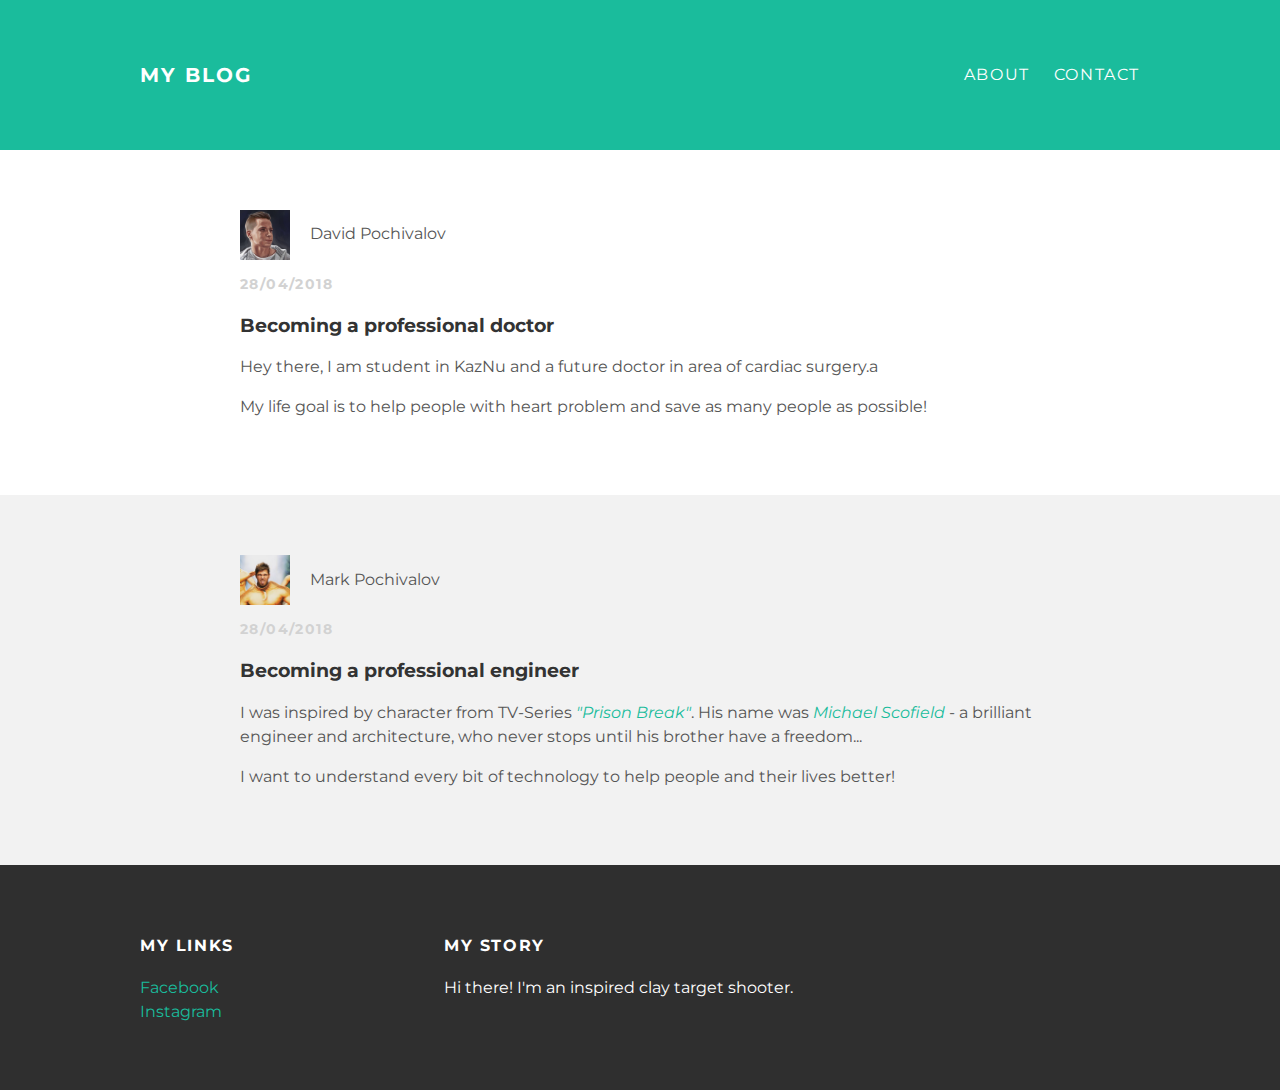
==== index.html @ 760e882a "Add files via upload" ====
<!DOCTYPE html>
<html lang="en" dir="ltr">
  <head>
    <title>My blog</title>
    <link rel="stylesheet" type="text/css" href="style.css">
  </head>
  <body>
    <div id="header">
      <div class="container">
        <a id="header-title" href="index.html">My Blog</a>
        <ul id="header-nav">
          <li><a href="about.html">About</a></li>
          <li><a href="mailto: 'pochivalov.mark@gmail.com'">Contact</a></li>
        </ul>
      </div>
    </div>
    <div id="content">
      <div class="post-container">
        <div class="post">
          <div class="post-author">
            <img src="david.png">
            <span>David Pochivalov</span>
          </div>
          <p class="post-date">28/04/2018</p>
          <h3 class="post-title">Becoming a professional doctor</h3>
          <div class="post-content">
            <p> Hey there, I am student in KazNu and a future doctor in area of cardiac surgery.a</p>
            <p> My life goal is to help people with heart problem and save as many people as possible!</p>
          </div>
        </div>
      </div>
      <div class="post-container">
        <div class="post">
          <div class="post-author">
            <img src="me.png">
            <span>Mark Pochivalov</span>
          </div>
          <p class="post-date">28/04/2018</p>
          <h3 class="post-title">Becoming a professional engineer</h3>
          <div class="post-content">
            <p> I was inspired by character from TV-Series <em><a href="https://www.imdb.com/title/tt0455275/">"Prison Break"</a></em>.
              His name was <em><a href="https://en.wikipedia.org/wiki/Michael_Scofield">Michael Scofield</a></em> - a brilliant engineer and architecture,
              who never stops until his brother have a freedom...</p>
            <p> I want to understand every bit of technology to help people and their lives better! </p>
          </div>
        </div>
      </div>
    </div>
    <div id="footer">
      <div class="container">
        <div class="container">
          <div class="column">
            <h4>My Links</h4>
            <p>
              <a href="https://www.facebook.com/mark.pochivalov.1">Facebook</a>
              <br>
              <a href="https://www.instagram.com/mark_pcv/">Instagram</a>
            </p>
          </div>
          <div class="column">
            <h4>My Story</h4>
            <p>Hi there! I'm an inspired clay target shooter.</p>
          </div>
        </div>
      </div>
    </div>
  </body>
</html>
---- style.css ----
@import url(http://fonts.googleapis.com/css?family=Montserrat:400,700);

body{
  color: #555;
  margin: 0;
  font-family: 'Montserrat', sans-serif;
}
/* Styling Header */
#header{
  background-color: #1abc9c;
  height: 150px;
  line-height: 150px;
}

#header-title{
  display: block;
  float: left;
  font-size: 20px;
  font-weight: bold;
}

#header-nav{
  display: block;
  float: right;
  margin-top: 0px;
}

#header-nav li{
  display: inline;
  padding-left: 20px;
}

.container{
  max-width: 1000px;
  margin: 0 auto;
}

#header a{
  color: white;
  text-decoration: none;
  text-transform: uppercase;
  letter-spacing: 0.1em;
}

#header a:hover{
  color: #222;
}

/* Styling Footer */
#footer{
  background: #2f2f2f;
  padding: 50px 0;
}

.column{
  min-width: 300px;
  display: inline-block;
  vertical-align: top;
}

#footer h4{
  color: white;
  text-transform: uppercase;
  letter-spacing: 0.1em;
}
#footer p{
  color: white;
}
a{
  color: #1abc9c;
  text-decoration: none;
}
a:hover{
  color: #F6A623;
}

/* Styling Content */
.post, .about{
  max-width: 800px;
  margin: 0 auto;
  padding: 60px 0;
}
.post-author img{
  width: 50px;
  height: 50px;
  vertical-align: middle;
}
.post-author span{
  margin-left: 16px;
}
.post-date{
  color: #D2D2D2;
  font-size: 14px;
  font-weight: bold;
  text-transform: uppercase;
  letter-spacing: 0.1em;
}
h1, h2, h3, h4 {
  color: #333;
}
p{
  line-height: 1.5;
}

/* Get Mimo Challenges */
.about{
  text-align: center;
}

.post-author, .about-author img{
  border-radius: 50%;
}

.post-container:nth-child(even){
  background-color: #f2f2f2;
}
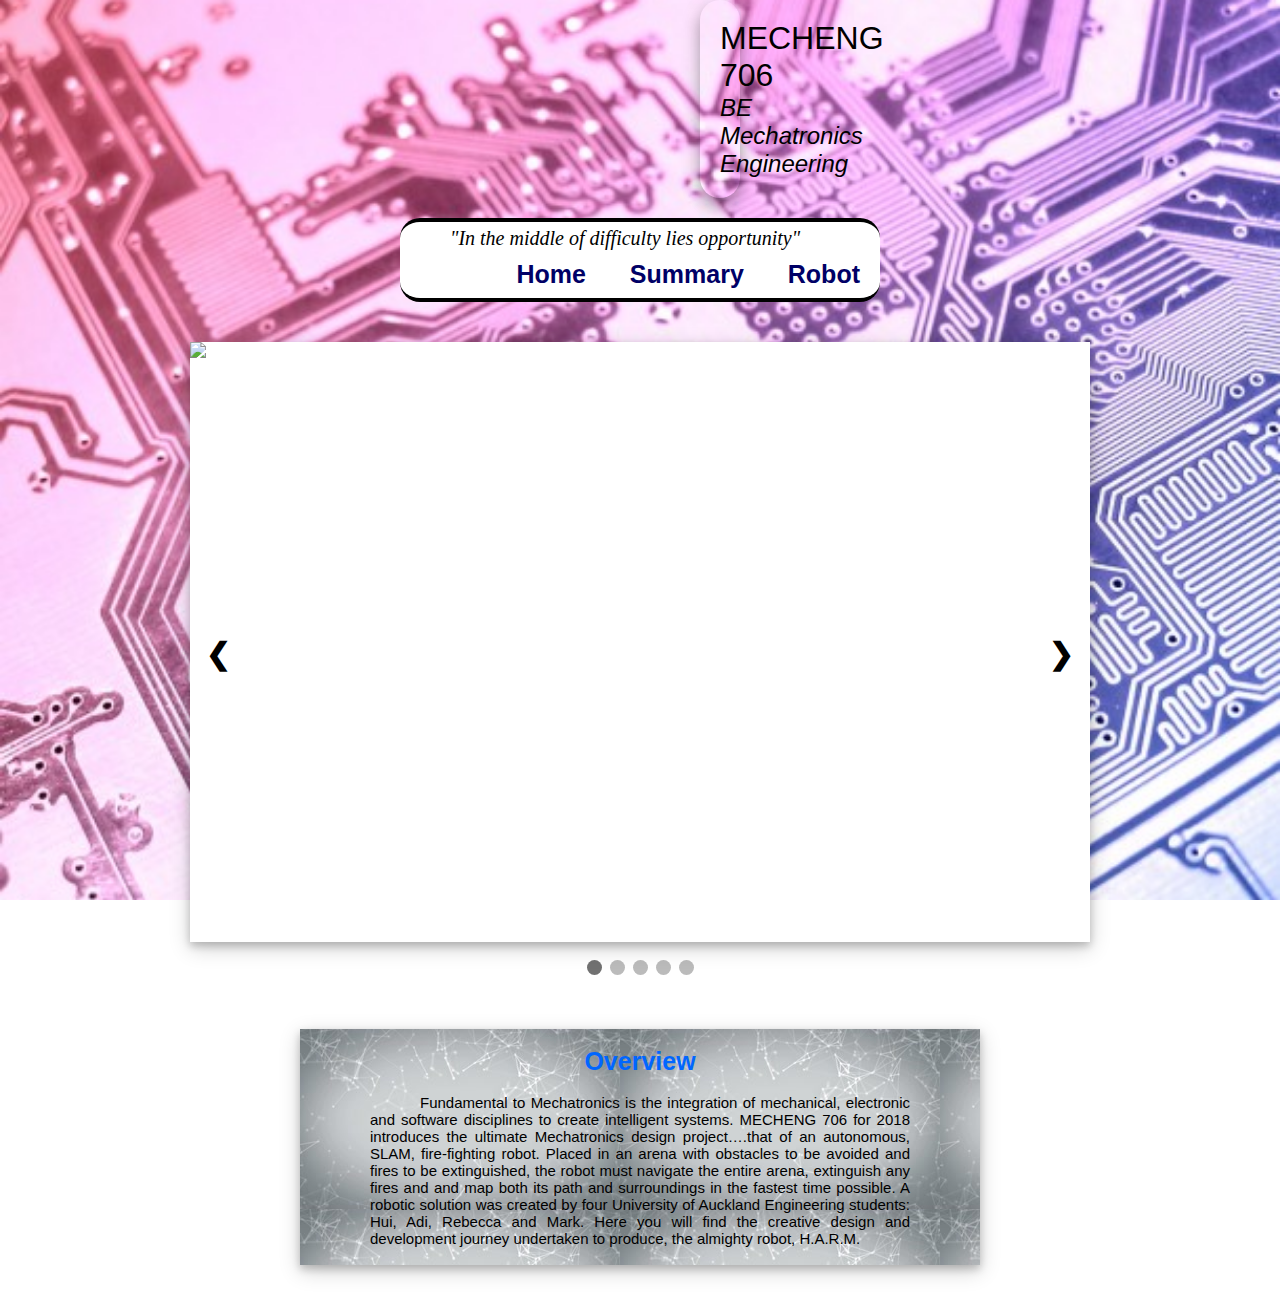
==== commit 0551d2d6: "Add files via upload" ====
--- a/index.html
+++ b/index.html
@@ -1,68 +1,114 @@
-<!DOCTYPE html>
-<html lang="en" dir="ltr">
-  <head>
-    <title>My blog</title>
-    <link rel="stylesheet" type="text/css" href="style.css">
-  </head>
-  <body>
-    <div id="header">
-      <div class="container">
-        <a id="header-title" href="index.html">My Blog</a>
-        <ul id="header-nav">
-          <li><a href="about.html">About</a></li>
-          <li><a href="mailto: 'pochivalov.mark@gmail.com'">Contact</a></li>
-        </ul>
-      </div>
-    </div>
-    <div id="content">
-      <div class="post-container">
-        <div class="post">
-          <div class="post-author">
-            <img src="david.png">
-            <span>David Pochivalov</span>
-          </div>
-          <p class="post-date">28/04/2018</p>
-          <h3 class="post-title">Becoming a professional doctor</h3>
-          <div class="post-content">
-            <p> Hey there, I am student in KazNu and a future doctor in area of cardiac surgery.a</p>
-            <p> My life goal is to help people with heart problem and save as many people as possible!</p>
-          </div>
-        </div>
-      </div>
-      <div class="post-container">
-        <div class="post">
-          <div class="post-author">
-            <img src="me.png">
-            <span>Mark Pochivalov</span>
-          </div>
-          <p class="post-date">28/04/2018</p>
-          <h3 class="post-title">Becoming a professional engineer</h3>
-          <div class="post-content">
-            <p> I was inspired by character from TV-Series <em><a href="https://www.imdb.com/title/tt0455275/">"Prison Break"</a></em>.
-              His name was <em><a href="https://en.wikipedia.org/wiki/Michael_Scofield">Michael Scofield</a></em> - a brilliant engineer and architecture,
-              who never stops until his brother have a freedom...</p>
-            <p> I want to understand every bit of technology to help people and their lives better! </p>
-          </div>
-        </div>
-      </div>
-    </div>
-    <div id="footer">
-      <div class="container">
-        <div class="container">
-          <div class="column">
-            <h4>My Links</h4>
-            <p>
-              <a href="https://www.facebook.com/mark.pochivalov.1">Facebook</a>
-              <br>
-              <a href="https://www.instagram.com/mark_pcv/">Instagram</a>
-            </p>
-          </div>
-          <div class="column">
-            <h4>My Story</h4>
-            <p>Hi there! I'm an inspired clay target shooter.</p>
-          </div>
-        </div>
-      </div>
-    </div>
-  </body>
-</html>
+<!DOCTYPE html>
+<html lang="en" dir="ltr">
+  <head>
+    <link rel="stylesheet" type="text/css" href="style.css">
+	<link rel="shortcut icon" href="robotic.png" />
+    <title>H.A.R.M.</title>
+  </head>
+  <body>
+    <div class ="header">
+      <p id="title">MECHENG 706</p>
+      <p id="degree">BE Mechatronics Engineering</p>
+    </div>
+    <div class="topnav">
+      <p style="font-family: 'times new roman';font-size: 20px; font-style: italic; float: left; padding: 5px 20px 5px 50px" > "In the middle of difficulty lies opportunity"</p>
+      <ul>
+      <li><a href="index.html" title="Home Webpage"> Home </a></li>
+	  <li><a href="summary.html" title="Design Summary"> Summary </a></li>
+      <li><a href="robot.html" title="Robot Features and Demos"> Robot </a></li>
+    </ul>
+    </div>
+
+    <!-- SLideshow Container -->
+    <div class="slideshow">
+      <!-- Full-width images with number and caption text -->
+      <div class="mySlides fade">
+        <img src="./group/team.jpg" style="width:100%; position: absolute;  ">
+        <div class="text">Group 19: Team photo</div>
+      </div>
+
+      <div class="mySlides fade">
+        <img src="./group/img2.jpg" style="width: 100%; position: absolute; ">
+        <div class="text">Rebecca Chan<br><p style="font-family:'Arial';font-size: 80%;font-style: italic" > ID: 660864287 </p></div>
+      </div>
+
+      <div class="mySlides fade">
+        <img src="./group/img3.jpg" style="width: 100%; position: absolute; ">
+        <div class="text">Hui Jiang<p style="font-family:'Arial';font-size: 80%;font-style: italic" > ID: 9298771 </p></div>
+      </div>
+
+      <div class="mySlides fade">
+        <img src="./group/img4.jpg" style="width: 100%; position: absolute; ">
+        <div class="text">Adithiyia Pragasm<p style="font-family:'Arial';font-size: 80%;font-style: italic" > ID: 679734466 </p></div>
+      </div>
+
+      <div class="mySlides fade">
+          <img src="./group/img5.jpg" style="width: 100%; position: absolute; ">
+        <div class="text">Mark Pochivalov<p style="font-family:'Arial';font-size: 80%;font-style: italic" > ID: 298928398  </p></div>
+      </div>
+
+      <!-- Next and previous buttons -->
+      <a class="prev" onclick="plusSlides(-1)">&#10094;</a>
+      <a class="next" onclick="plusSlides(1)">&#10095;</a>
+    </div>
+    <br>
+    <!-- The dots/circles -->
+    <div style="text-align:center">
+      <span class="dot" onclick="currentSlide(1)"></span>
+      <span class="dot" onclick="currentSlide(2)"></span>
+      <span class="dot" onclick="currentSlide(3)"></span>
+      <span class="dot" onclick="currentSlide(4)"></span>
+      <span class="dot" onclick="currentSlide(5)"></span>
+    </div>
+
+    <!-- Design Sumarry -->
+    <div class="summary">
+		<br>
+      <h1 class = "summary_header"> Overview </h1>
+      <br>
+
+      <p class = "summary_content"> Fundamental to Mechatronics is the integration of mechanical, electronic and software disciplines to create intelligent systems.
+
+									MECHENG 706 for 2018 introduces the ultimate Mechatronics design project….that of an autonomous, SLAM, fire-fighting robot.
+									Placed in an arena with obstacles to be avoided and fires to be extinguished, the robot must navigate the entire arena, extinguish any fires and and map both its path and surroundings in the fastest time possible.
+
+									A robotic solution was created by four University of Auckland Engineering students: Hui, Adi, Rebecca and Mark.
+
+									Here you will find the creative design and development journey undertaken to produce, the almighty robot, H.A.R.M.
+
+      </p>
+	  <br>
+    </div>
+
+
+<script>
+    var slideIndex = 1;
+    showSlides(slideIndex);
+
+    function plusSlides(n) {
+      showSlides(slideIndex += n);
+    }
+
+    function currentSlide(n) {
+      showSlides(slideIndex = n);
+    }
+
+    function showSlides(n) {
+      var i;
+      var slides = document.getElementsByClassName("mySlides");
+      var dots = document.getElementsByClassName("dot");
+      if (n > slides.length) {slideIndex = 1}
+      if (n < 1) {slideIndex = slides.length}
+      for (i = 0; i < slides.length; i++) {
+          slides[i].style.display = "none";
+      }
+      for (i = 0; i < dots.length; i++) {
+          dots[i].className = dots[i].className.replace(" active", "");
+      }
+      slides[slideIndex-1].style.display = "block";
+      dots[slideIndex-1].className += " active";
+    }
+</script>
+
+  </body>
+</html>
--- a/style.css
+++ b/style.css
@@ -1,116 +1,319 @@
-@import url(http://fonts.googleapis.com/css?family=Montserrat:400,700);
-
-body{
-  color: #555;
-  margin: 0;
-  font-family: 'Montserrat', sans-serif;
-}
-/* Styling Header */
-#header{
-  background-color: #1abc9c;
-  height: 150px;
-  line-height: 150px;
-}
-
-#header-title{
-  display: block;
-  float: left;
-  font-size: 20px;
-  font-weight: bold;
-}
-
-#header-nav{
-  display: block;
-  float: right;
-  margin-top: 0px;
-}
-
-#header-nav li{
-  display: inline;
-  padding-left: 20px;
-}
-
-.container{
-  max-width: 1000px;
-  margin: 0 auto;
-}
-
-#header a{
-  color: white;
-  text-decoration: none;
-  text-transform: uppercase;
-  letter-spacing: 0.1em;
-}
-
-#header a:hover{
-  color: #222;
-}
-
-/* Styling Footer */
-#footer{
-  background: #2f2f2f;
-  padding: 50px 0;
-}
-
-.column{
-  min-width: 300px;
-  display: inline-block;
-  vertical-align: top;
-}
-
-#footer h4{
-  color: white;
-  text-transform: uppercase;
-  letter-spacing: 0.1em;
-}
-#footer p{
-  color: white;
-}
-a{
-  color: #1abc9c;
-  text-decoration: none;
-}
-a:hover{
-  color: #F6A623;
-}
-
-/* Styling Content */
-.post, .about{
-  max-width: 800px;
-  margin: 0 auto;
-  padding: 60px 0;
-}
-.post-author img{
-  width: 50px;
-  height: 50px;
-  vertical-align: middle;
-}
-.post-author span{
-  margin-left: 16px;
-}
-.post-date{
-  color: #D2D2D2;
-  font-size: 14px;
-  font-weight: bold;
-  text-transform: uppercase;
-  letter-spacing: 0.1em;
-}
-h1, h2, h3, h4 {
-  color: #333;
-}
-p{
-  line-height: 1.5;
-}
-
-/* Get Mimo Challenges */
-.about{
-  text-align: center;
-}
-
-.post-author, .about-author img{
-  border-radius: 50%;
-}
-
-.post-container:nth-child(even){
-  background-color: #f2f2f2;
-}
+@import url(http://fonts.googleapis.com/css?family=Montserrat:400,700);
+
+*
+{
+  margin: 0;
+  padding: 0;
+}
+
+body{
+  background-image: url(Trace.jpg);
+  background-size: cover;
+  background-position: center;
+  background-attachment: fixed;
+  font-size: 100%;
+}
+
+.header {
+	box-shadow: 0 10px 14px 0 rgba(0, 0, 0, 0.2), 0 6px 20px 0 rgba(0, 0, 0, 0.19);
+    background-color: ;
+    margin-right: 700px;
+    margin-left: 700px;
+    padding: 20px;
+    text-align: center;
+	border-radius: 50px;
+}
+.header #title{
+  font-style: ;
+  font-family: "Arial Black", Gadget, sans-serif;
+  font-size: 2em;
+}
+
+.header #degree{
+  font-style: italic;
+  font-family: Arial, Helvetica, sans-serif;
+  font-size: 1.5em;
+}
+
+.topnav{
+  overflow: hidden;
+  background-color: white;
+  margin-top: 20px;
+  margin-right: 400px;
+  margin-left: 400px;
+  border-bottom: 4px solid black;
+  border-top: 4px solid black;
+  border-radius: 20px;
+}
+
+.topnav ul{
+  float:right;
+  list-style: none;
+}
+.topnav li{
+    display: inline-block;
+}
+.topnav a{
+  float: right;
+  display: block;
+  text-align: center;
+  transition: 0.6s ease;
+}
+
+.topnav a:link, a:visited{
+  color: #000066;
+  text-decoration: none;
+  font-weight:bold;
+  padding: 5px 20px;
+  font-family: "Arial", sans-serif;
+  font-size: 25px;
+  text-align: center;
+}
+.topnav a:hover, a:active{
+  background-color: #EE9A00;
+  border-radius: 20px;
+  color:white;
+}
+
+* {box-sizing:border-box}
+
+/* Slideshow container */
+.slideshow {
+  position: relative;
+  margin: auto;
+  margin-top: 40px;
+  max-width: 900px;
+  height: 600px;
+  background-color: white;
+  box-shadow: 0 4px 8px 0 rgba(0, 0, 0, 0.2), 0 6px 20px 0 rgba(0, 0, 0, 0.19);
+}
+
+/* Hide the images by default */
+.mySlides {
+    display: none;
+}
+
+/* Next & previous buttons */
+.prev, .next {
+  cursor: pointer;
+  position: absolute;
+  top: 50%;
+  width: auto;
+  margin-top: -22px;
+  padding: 16px;
+  color: black;
+  font-weight: bold;
+  font-size: 30px;
+  transition: 0.6s ease;
+  border-radius: 0 3px 3px 0;
+}
+
+/* Position the "next button" to the right */
+.next {
+  right: 0;
+  border-radius: 3px 0 0 3px;
+}
+
+/* On hover, add a black background color with a little bit see-through */
+.prev:hover, .next:hover {
+  background-color: rgba(0,0,0,0.8);
+  color: white;
+}
+
+/* Caption text */
+.text {
+  color: white;
+  font-family: Arial, Helvetica, sans-serif;
+  font-size: 25px;
+  padding: 8px 12px;
+  position: absolute;
+  top: 8px;
+  width: 100%;
+  text-align: center;
+}
+
+/* Caption text */
+.text1 {
+  color: black;
+  font-family: Arial, Helvetica, sans-serif;
+  font-size: 25px;
+  padding: 8px 12px;
+  position: absolute;
+  bottom: : 8px;
+  width: 100%;
+  text-align: center;
+}
+
+/* The dots/bullets/indicators */
+.dot {
+  cursor: pointer;
+  height: 15px;
+  width: 15px;
+  margin: 0 2px;
+  background-color: #bbb;
+  border-radius: 50%;
+  display: inline-block;
+  transition: background-color 0.6s ease;
+}
+
+.active, .dot:hover {
+  background-color: #717171;
+}
+
+/* Fading animation */
+.fade {
+  -webkit-animation-name: fade;
+  -webkit-animation-duration: 1.5s;
+  animation-name: fade;
+  animation-duration: 1.5s;
+}
+
+@-webkit-keyframes fade {
+  from {opacity: .4}
+  to {opacity: 1}
+}
+
+@keyframes fade {
+  from {opacity: .4}
+  to {opacity: 1}
+}
+
+/* Summary Styles */
+.summary{
+	background-image: url(textBack.jpg);
+   background-color: white;
+  overflow: hidden;
+  margin-right: 300px;
+  margin-left: 300px;
+  position: relative;
+  margin-top: 50px;
+  margin-bottom: 50px;
+  box-shadow: 0 4px 8px 0 rgba(0, 0, 0, 0.2), 0 6px 20px 0 rgba(0, 0, 0, 0.19);
+  font-family: Arial, Helvetica, sans-serif;
+}
+
+.summary_header{
+  text-align: center;
+  font-weight: bold;
+  font-size: 25px;
+  color: #0066ff;
+}
+
+.summary_subheader{
+
+	padding-left: 120px;
+  text-align: left;
+  font-weight: bold;
+  font-size: 30px;
+  color: #9933ff
+
+}
+
+.list{
+  text-align: left;
+  font-weight: bold;
+  font-size: 17px;
+  color: #ff33cc
+}
+
+.summary_content{
+
+  text-align: left;
+  padding: 0px 50px 0px 50px;
+  font-size: 15px;
+  display: block;
+  margin-left: 20px;
+  margin-right: 20px;
+}
+
+.summary p{
+  text-indent: 50px;
+  text-align: justify;
+}
+
+
+.img_container{
+	overflow:hidden;
+	position:relative;
+	display:inline-block;
+	border: 2px solid black;
+	border-radius: 100px;
+}
+.overlay {
+  position: absolute;
+  top: 0;
+  bottom: 0;
+  left: 0;
+  right: 0;
+  height: 100%;
+  width: 100%;
+  opacity: 0;
+  overflow:hidden;
+  transition: .5s ease;
+  background-color: white;
+  -webkit-transform:scale(0);
+  transition: .5s ease;
+}
+.img_container:hover .overlay {
+  opacity:1;
+  transform: scale(1)
+}
+
+.img_text{
+  position:absolute;
+  text-align: left;
+  font-size: 13px;
+  display: block;
+  margin-left: 20px;
+  margin-right: 20px;
+
+}
+
+.img_list{
+
+  padding-top: 18px;
+  text-align: center;
+  font-weight: bold;
+  font-size: 17px;
+  color: #ff33cc
+}
+
+/* Robot html styles */
+
+.robot{
+	background-image: url(textBack.jpg);
+    overflow: hidden;
+    margin-right: 400px;
+    margin-left: 400px;
+    position: relative;
+    margin-top: 50px;
+    margin-bottom: 50px;
+    box-shadow: 0 4px 8px 0 rgba(0, 0, 0, 0.2), 0 6px 20px 0 rgba(0, 0, 0, 0.19);
+    font-family: Arial, Helvetica, sans-serif;
+}
+
+.robot p{
+  text-indent: 50px;
+  padding: 0px 50px 0px 50px;
+  text-align: justify;
+}
+.robot h2{
+	font-size: 20px;
+	padding: 0px 50px 0px 120px;
+}
+
+
+video{
+  display: block;
+  margin-left: auto;
+  margin-right: auto;
+  width: 700px;
+  height: 500px;
+  max-width: 100%;
+}
+
+.robot_img{
+	background-color: white;
+	display: block;
+
+}
